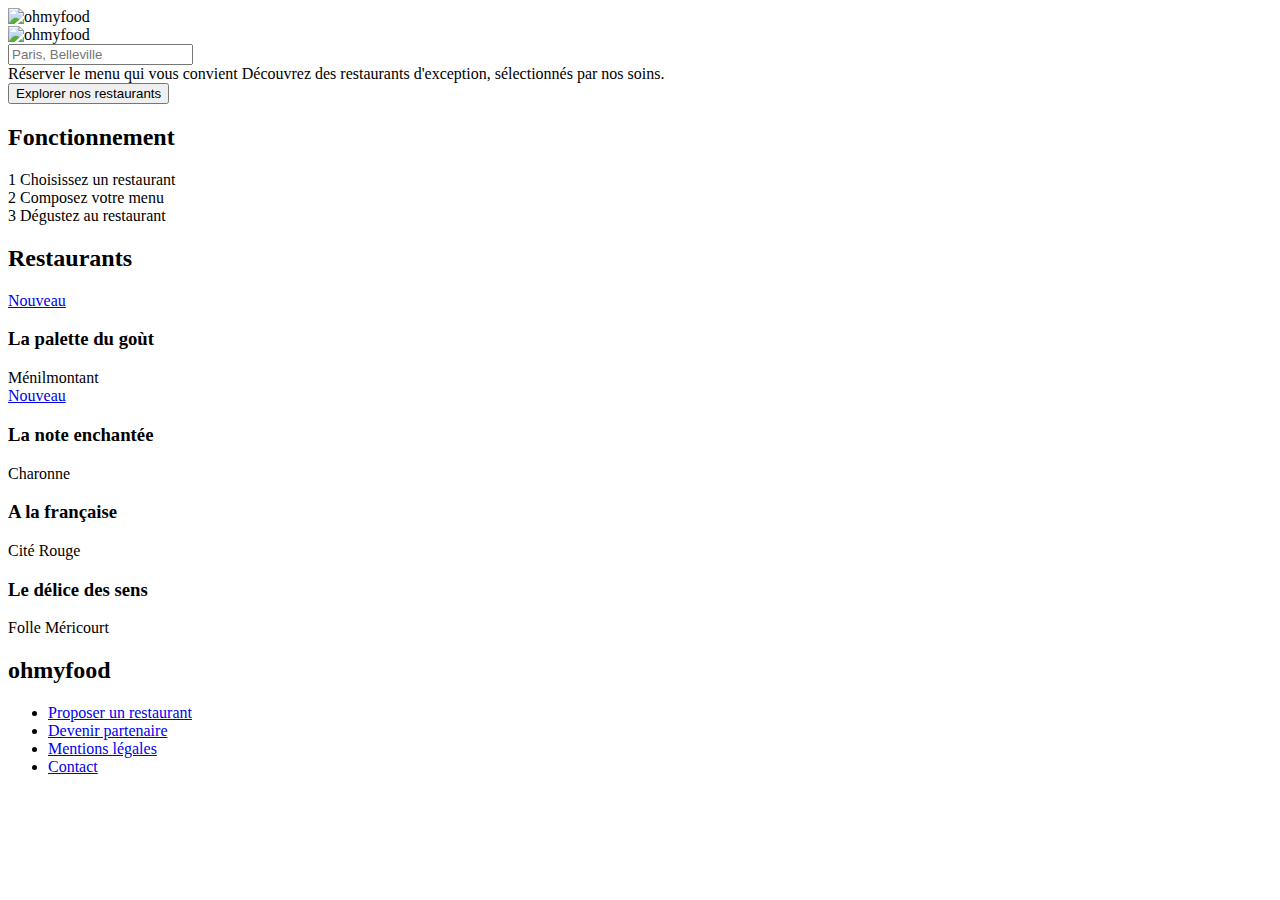
==== index.html @ 17a419fb "adding index.html" ====
<!DOCTYPE html>

<html lang="fr">

<head>
	<meta charset="UTF-8" />
	<title>Ohmyfood_Accueil</title>
	


	<link href="https://fonts.googleapis.com/css2?family=Roboto:wght@300;400;700&family=Shrikhand&display=swap"
		rel="stylesheet">

	<link rel="stylesheet" href="https://use.fontawesome.com/releases/v5.15.4/css/all.css"
		integrity="sha384-DyZ88mC6Up2uqS4h/KRgHuoeGwBcD4Ng9SiP4dIRy0EXTlnuz47vAwmeGwVChigm" crossorigin="anonymous" />

	<meta name="viewport" content="width=device-width, initial-scale=1.0">
	<link rel="stylesheet" href="css/styles.css" />
</head>

<!--MAIN-->

<body>
	<div class="loader">
		<span class="spinner"></span>
		<img src="img/logo-ohmyfood.png" alt="ohmyfood" class="logo">
	</div>

	<div class="container">
	
	<!----CARTOUCHE-ACCUEIL----762px--------------------------->
	<header>

		<div class="titre_principal">
			<img src="img/logo-ohmyfood.png" alt="ohmyfood" class="logo">
		</div>

	</header>


	<main>
		<!--FORMULAIRE-VILLE------------------------------->
		<section>
			<div class="formulaire">
				<form method="post" action="traitement.php">	
					<div class="label_search">
						<i class="fas fa-map-marker-alt" aria-hidden="true"></i>
						<label for="ville"><i class="bi bi-geo-alt-fill" aria-hidden="true"></i></label>
						<input type="text" name="ville" id="ville" placeholder="Paris, Belleville">
					</div>
					<div class="instruction">
						<span class="titre_inst">Réserver le menu qui vous convient</span>
						<span class="sous_titre_inst">Découvrez des restaurants d'exception, sélectionnés par nos soins.</span>
					</div>

					<div class="submit_search">
						<input class="submit_search" type="submit" value="Explorer nos restaurants" />
					</div>

				</form>
			</div>
		</section>


<!---FONCTIONNEMENT----------------------------------->
		<aside>
			<div class="fonctionnement">
				<h2>Fonctionnement</h2>
				<div class="one_two_three">
					<span class="num">1</span>
					<i class="fas fa-mobile-alt" aria-hidden="true"></i>
					<span class="fonct_descript">Choisissez un restaurant</span>

				</div>
				<div class="one_two_three">
					<span class="num">2</span>
					<i class="fas fa-list" aria-hidden="true"></i>
					<span class="fonct_descript">Composez votre menu</span>
				</div>
				<div class="one_two_three">
					<span class="num">3</span>
					<i class="fas fa-store" aria-hidden="true"></i>
					<span class="fonct_descript">Dégustez au restaurant</span>
				</div>
			</div>
		</aside>

		<!----RESTAURANTS-------------------------------->
		<article>
			<div class="titre_second">
				<H2>Restaurants</H2>
			</div>
			<div class="item-rest-first">
				<a class="img-rest restau1" href="index2.html">
					<span class="tag-new">Nouveau</span>
				</a>
				<div class="info-rest">
					<div class="info-details">
						<h3>La palette du goùt</h3>
						<span class="place">Ménilmontant</span>
					</div>
					<div class="btn-favorite">
						<i class="far fa-heart btn-bw"></i>
						<i class="fa fa-solid fa-heart btn-color"></i>
					</div>
				</div>
			</div>
			
			<div class="item-rest-two">
				<a class="img-rest restau2"
					href="menu-a-la-francaise.html">
					<span class="tag-new">Nouveau</span>
				</a>
				<div class="info-rest">
					<div class="info-details">
						<h3>La note enchantée</h3>
						<span class="place">Charonne</span>
					</div>
					<div class="btn-favorite">
						<i class="far fa-heart btn-bw"></i>
						<i class="fa fa-solid fa-heart btn-color"></i>
					</div>
				</div>
			</div>
			<div class="item-rest-third">
				<a class="img-rest restau3" href="menu-a-la-francaise.html">
					
				</a>
				<div class="info-rest">
					<div class="info-details">
						<h3>A la française</h3>
						<span class="place">Cité Rouge</span>
					</div>
					<div class="btn-favorite">
						<i class="far fa-heart btn-bw"></i>
						<i class="fa fa-solid fa-heart btn-color"></i>
					</div>
				</div>
			</div>
			<div class="item-rest-fourth">
				<a class="img-rest restau4" href="index2.html">
					
				
				</a>
				<div class="info-rest">
					<div class="info-details">
						<h3>Le délice des sens</h3>
						<span class="place">Folle Méricourt</span>
					</div>
					<div class="btn-favorite">
						<i class="far fa-heart btn-bw"></i>
						<i class="fa fa-solid fa-heart btn-color"></i>
					</div>
				</div>
			</div>
			
		</article>
	</main>
	<!----PIED DE PAGE-------------------------------->
	<footer>

		<h2>ohmyfood</h2>

		<div class="fin_page">
			<ul class="fin_page_list">
				<li class="mention_sup">
					<i class="fas fa-utensils" aria-hidden="true"></i>
					<a href="#">Proposer un restaurant</a>
				</li>
				<li class="mention_sup">
					<i class="fas fa-hands-helping" aria-hidden="true"></i>
					<a href="#">Devenir partenaire</a>
				</li>
				<li><a href="#">Mentions légales</a>
				</li>
				<li><a href="mailto:contact@davidgaillard.com">Contact</a>
				</li>
				<!----Lien vers adresse email-->
			</ul>
		</div>
	</footer>

</body>

</html>




<!----ICONES------------------------------
mobile====<i class="fas fa-mobile-alt"></i>
coeur====<i class="fas fa-heart"></i><i class="fal fa-heart"></i>
Fourchettes====<i class="fal fa-utensils"></i>
flêche gauche=====<i class="fas fa-arrow-left"></i>
list====<i class="fas fa-list"></i>
map====<i class="fas fa-map-marker-alt"></i>
partenaire====<i class="fas fa-hands-helping"></i>
check====<i class="far fa-check-circle"></i>
cercle plein====<i class="fas fa-circle"></i>
restaurant====<i class="fas fa-store"></i>
champagne===<i class="far fa-glass-cheers"></i>
cravate====<i class="fas fa-user-tie"></i>
chef=====<i class="fas fa-hat-chef"></i>
chevron====<i class="fal fa-chevron-circle-down"></i>
chevron plein===<i class="fad fa-chevron-circle-down"></i>

----ICONES--------------------------->
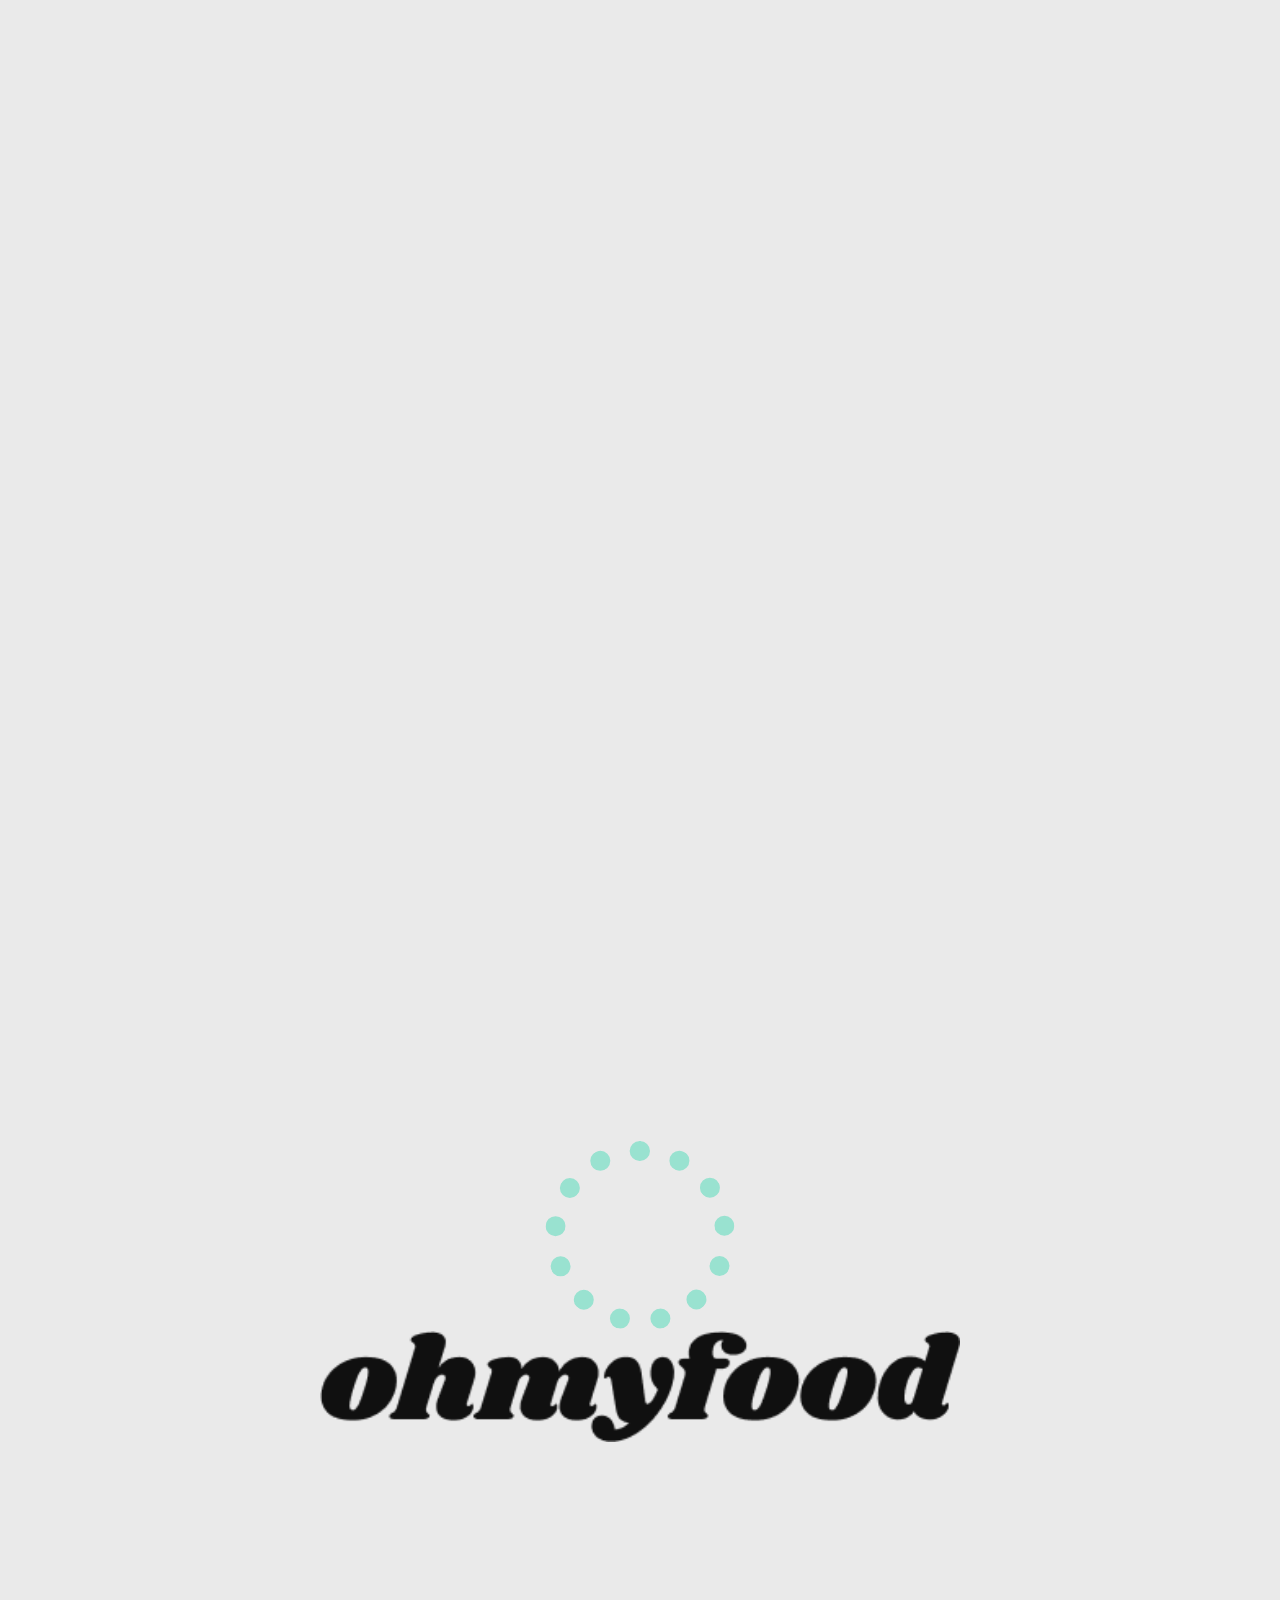
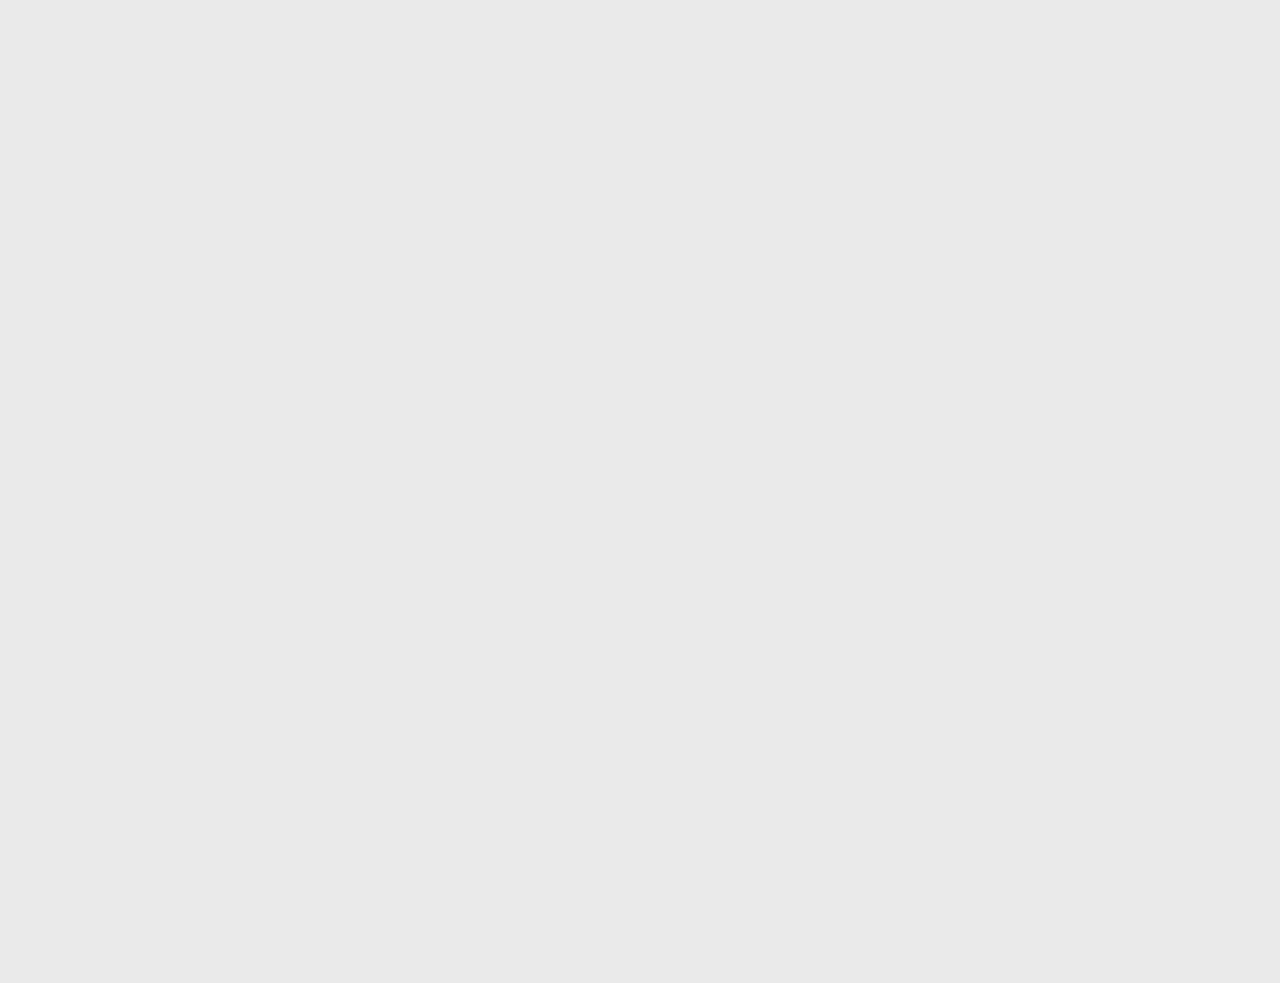
==== commit c0afacc8: "maj" ====
--- a/index.html
+++ b/index.html
@@ -18,7 +18,7 @@
 	<link rel="stylesheet" href="css/styles.css" />
 </head>
 
-<!--MAIN-->
+
 
 <body>
 	<div class="loader">
@@ -28,7 +28,8 @@
 
 	<div class="container">
 	
-	<!----CARTOUCHE-ACCUEIL----762px--------------------------->
+	
+<!----CARTOUCHE-ACCUEIL----762px--------------------------->
 	<header>
 
 		<div class="titre_principal">
@@ -39,7 +40,7 @@
 
 
 	<main>
-		<!--FORMULAIRE-VILLE------------------------------->
+<!--FORMULAIRE-VILLE------------------------------->
 		<section>
 			<div class="formulaire">
 				<form method="post" action="traitement.php">	
@@ -58,6 +59,7 @@
 					</div>
 
 				</form>
+				<a class="identity"></a>
 			</div>
 		</section>
 
@@ -65,7 +67,9 @@
 <!---FONCTIONNEMENT----------------------------------->
 		<aside>
 			<div class="fonctionnement">
-				<h2>Fonctionnement</h2>
+				<a class="titre_fonct">
+					<h2>Fonctionnement</h2>
+				</a>
 				<div class="one_two_three">
 					<span class="num">1</span>
 					<i class="fas fa-mobile-alt" aria-hidden="true"></i>
@@ -85,15 +89,16 @@
 			</div>
 		</aside>
 
-		<!----RESTAURANTS-------------------------------->
+<!----RESTAURANTS-------------------------------->
 		<article>
 			<div class="titre_second">
 				<H2>Restaurants</H2>
 			</div>
-			<div class="item-rest-first">
-				<a class="img-rest restau1" href="index2.html">
+			<a class="item-rest-first" href="la-palette-du-gout.html">
+				
+				<div class="img-rest restau1" >
 					<span class="tag-new">Nouveau</span>
-				</a>
+				</div>
 				<div class="info-rest">
 					<div class="info-details">
 						<h3>La palette du goùt</h3>
@@ -104,13 +109,13 @@
 						<i class="fa fa-solid fa-heart btn-color"></i>
 					</div>
 				</div>
-			</div>
+			</a>
 			
-			<div class="item-rest-two">
-				<a class="img-rest restau2"
-					href="menu-a-la-francaise.html">
+			<a class="item-rest-two" href="la-note-enchantee.html">
+				<div class="img-rest restau2"
+					>
 					<span class="tag-new">Nouveau</span>
-				</a>
+			</div>
 				<div class="info-rest">
 					<div class="info-details">
 						<h3>La note enchantée</h3>
@@ -121,11 +126,11 @@
 						<i class="fa fa-solid fa-heart btn-color"></i>
 					</div>
 				</div>
-			</div>
-			<div class="item-rest-third">
-				<a class="img-rest restau3" href="menu-a-la-francaise.html">
+			</a>
+			<a class="item-rest-third" href="menu-a-la-francaise.html">
+				<div class="img-rest restau3" >
 					
-				</a>
+				</div>
 				<div class="info-rest">
 					<div class="info-details">
 						<h3>A la française</h3>
@@ -136,12 +141,10 @@
 						<i class="fa fa-solid fa-heart btn-color"></i>
 					</div>
 				</div>
-			</div>
-			<div class="item-rest-fourth">
-				<a class="img-rest restau4" href="index2.html">
-					
-				
-				</a>
+			</a>
+			<a class="item-rest-fourth" href="le-delice-des-sens.html">
+				<div class="img-rest restau4" >
+				</div>
 				<div class="info-rest">
 					<div class="info-details">
 						<h3>Le délice des sens</h3>
@@ -152,11 +155,10 @@
 						<i class="fa fa-solid fa-heart btn-color"></i>
 					</div>
 				</div>
-			</div>
-			
+			</a>
 		</article>
 	</main>
-	<!----PIED DE PAGE-------------------------------->
+<!----PIED DE PAGE-------------------------------->
 	<footer>
 
 		<h2>ohmyfood</h2>
@@ -175,11 +177,12 @@
 				</li>
 				<li><a href="mailto:contact@davidgaillard.com">Contact</a>
 				</li>
-				<!----Lien vers adresse email-->
+<!----Lien vers adresse email-->
 			</ul>
 		</div>
+	
 	</footer>
-
+</div>
 </body>
 
 </html>
--- a/css/styles.css
+++ b/css/styles.css
@@ -0,0 +1,684 @@
+/*----------IMPORT-----------*/
+@keyframes fade-out {
+  from {
+    display: block;
+    opacity: 1;
+  }
+  to {
+    display: none;
+    opacity: 0;
+  }
+}
+@keyframes fade-in {
+  from {
+    display: none;
+    opacity: 0;
+  }
+  to {
+    display: block;
+    opacity: 1;
+  }
+}
+@keyframes rotate-spinner {
+  from {
+    transform: rotate(0);
+  }
+  to {
+    transform: rotate(360deg);
+  }
+}
+@keyframes background-color-variation-1 {
+  0% {
+    background-color: #f6f6f6;
+  }
+  100% {
+    background-color: #F5EDFF;
+  }
+}
+/*----------ANIMATION-PAGE-RESTAURANT---------*/
+.type_menu_ent, .type_menu_pla, .type_menu_des {
+  animation-name: fade-in;
+  animation-duration: 2000ms;
+  animation-timing-function: ease-in-out;
+  animation-fill-mode: forwards;
+}
+
+.type_menu_pla {
+  animation-duration: 3000ms;
+}
+
+.type_menu_des {
+  animation-duration: 4000ms;
+}
+
+body {
+  width: 100%;
+  min-height: 100%;
+  position: relative;
+  padding: 0;
+  margin: 0;
+}
+
+body, input {
+  font-family: "Roboto", sans-serif;
+}
+
+.mention_sup {
+  font-weight: bold;
+}
+
+/*---ANIMATION-LOADER---------*/
+.loader {
+  opacity: 1;
+  position: absolute;
+  top: 0;
+  flex-direction: column;
+  align-items: center;
+  width: 100%;
+  height: 100%;
+  background: #eaeaea;
+  display: flex;
+  align-items: center;
+  justify-content: center;
+  animation: 2000ms linear 2000ms fade-out;
+  animation-fill-mode: forwards;
+}
+
+.spinner {
+  width: 150px;
+  height: 150px;
+  display: block;
+  border-radius: 3000px;
+  border: 20px dotted #99E2D0;
+  animation: 2000ms linear 0s infinite rotate-spinner;
+}
+
+.container {
+  opacity: 0;
+  animation: 2000ms linear 2000ms fade-in;
+  animation-fill-mode: forwards;
+}
+
+/*----FIN-ANIMATION-LOADER---*/
+/*----MOBILE 762px-----
+-------------------------*/
+main > *, footer, header {
+  max-width: 768px;
+  margin: 0 auto;
+  display: flex;
+  flex-direction: column;
+}
+
+header {
+  padding-top: 20px;
+  padding-bottom: 20px;
+  font-family: "Shrikhand", cursive;
+}
+
+/*----TITRE-----*/
+.titre_principal {
+  display: flex;
+  flex-direction: row;
+  align-items: center;
+  justify-content: space-between;
+}
+
+.logo {
+  width: 50%;
+  color: black;
+  margin-right: auto;
+  margin-left: auto;
+}
+
+/*----FORMULAIRE-----*/
+.formulaire {
+  display: flex;
+  align-content: center;
+  background-color: #f6f6f6;
+  padding-bottom: 140px;
+}
+
+.label_search {
+  display: flex;
+  align-items: center;
+  justify-content: center;
+  background-color: #eaeaea;
+  font-size: 100%;
+  font-weight: bold;
+  text-decoration: none;
+  height: 30%;
+  border-radius: 0rem 0rem 0rem 0rem;
+  border-top: 1px solid #9e9d9d;
+}
+
+.label_search i {
+  padding-right: 10px;
+  font-size: 120%;
+}
+
+input[type=text i] {
+  display: flex;
+  background-color: #eaeaea;
+  color: black;
+  text-align: start;
+  cursor: text;
+  border-width: 0px;
+  font-weight: bold;
+  font-size: 130%;
+  width: 150px;
+}
+
+.submit_search input {
+  display: flex;
+  user-select: none;
+  align-items: flex-start;
+  text-align: center;
+  cursor: pointer;
+  background: linear-gradient(135deg, #FF79DA 0%, #9356dc 100%);
+  box-shadow: 3px 3px 3px #9356dc;
+  color: white;
+  border-radius: 8rem 8rem 8rem 8rem;
+  padding: 15px 25px;
+  border-width: 0px;
+  color: white;
+  font-weight: bold;
+  font-size: 120%;
+  margin-left: auto;
+  margin-right: auto;
+  margin-top: 40px;
+}
+
+/*--ANIMATION-BOUTON-SUBMIT----*/
+.submit_search input:hover {
+  box-shadow: 6px 6px 6px #9356dc;
+}
+
+/***--FIN-ANIMATION-BOUTON-SUBMIT---*/
+.instruction {
+  display: flex;
+  color: #7d7d7d;
+  align-items: center;
+  flex-wrap: wrap;
+  padding-left: 30px;
+  padding-right: 30px;
+  padding-top: 50px;
+  padding-bottom: 50px;
+  text-align: center;
+}
+
+.titre_inst {
+  color: black;
+  font-size: 180%;
+  font-weight: bold;
+  text-align: center;
+  width: 100%;
+  padding-bottom: 15px;
+}
+
+.sous_titre_inst {
+  color: black;
+  font-size: 120%;
+  text-align: center;
+  width: 100%;
+}
+
+/*----FONCTIONNEMENT-----*/
+.fonctionnement {
+  display: flex;
+  flex-direction: column;
+  margin-right: 10px;
+  margin-left: 15px;
+}
+
+/*---ANIMATION---*/
+.one_two_three {
+  display: flex;
+  flex-direction: row;
+  justify-content: flex-start;
+  align-items: center;
+  background-color: #f6f6f6;
+  box-shadow: 5px 5px 5px #eaeaea;
+  color: black;
+  padding-left: 20px;
+  padding-top: 20px;
+  padding-bottom: 20px;
+  padding-right: 20px;
+  border-radius: 2rem 2rem 2rem 2rem;
+  margin-bottom: 24px;
+  margin-left: 10px;
+  font-weight: bold;
+  transition: background-color 0.5s, box-shadow 0.2s;
+}
+.one_two_three:hover {
+  background-color: #F5EDFF;
+  cursor: pointer;
+}
+.one_two_three:hover i {
+  color: #9356dc;
+}
+
+.fonct_descript {
+  font-size: 120%;
+  margin-left: 20px;
+}
+
+.num {
+  color: white;
+  border-radius: 2rem;
+  background-color: #9356dc;
+  border: 0.5px black solid;
+  margin: 5px 10px 5px -30px;
+  padding: 5px 10px 5px 10px;
+  font-size: 110%;
+}
+
+/*----RESTAURANTS-----*/
+article {
+  display: flex;
+  flex-direction: column;
+  background-color: #f6f6f6;
+  align-items: flex-start;
+  flex-direction: column;
+}
+
+.titre_second {
+  margin-left: 15px;
+}
+
+.item-rest-third, .item-rest-two, .item-rest-first, .item-rest-fourth {
+  display: flex;
+  flex-wrap: wrap;
+  justify-content: space-between;
+  width: calc(100% - 30px);
+  /*--pour-30px de marge---*/
+  height: 350px;
+  margin-bottom: 30px;
+  background-color: white;
+  text-decoration: none;
+  color: black;
+  border: solid 4px #F2F2F2;
+  border-radius: 15px;
+  overflow: hidden;
+  box-sizing: border-box;
+  margin-left: 15px;
+  margin-right: 15px;
+}
+
+.item-rest a div {
+  object-fit: cover;
+  width: 100%;
+  height: 80%;
+}
+
+.img-rest {
+  display: block;
+  position: relative;
+  height: 250px;
+  width: 100%;
+  background: white;
+  flex-shrink: 0;
+  background-size: cover;
+  background-repeat: no-repeat;
+  background-position: center;
+}
+.img-rest.restau1 {
+  background-image: url("../img/restaurants/jay-wennington-N_Y88TWmGwA-unsplash.jpg");
+}
+.img-rest.restau2 {
+  background-image: url("../img/restaurants/stil-u2Lp8tXIcjw-unsplash.jpg");
+}
+.img-rest.restau3 {
+  background-image: url("../img/restaurants/toa-heftiba-DQKerTsQwi0-unsplash.jpg");
+}
+.img-rest.restau4 {
+  background-image: url("../img/restaurants/louis-hansel-shotsoflouis-qNBGVyOCY8Q-unsplash.jpg");
+}
+
+.img-rest .tag-new {
+  position: absolute;
+  top: 20px;
+  right: 20px;
+  background-color: #99E2D0;
+  color: green;
+  font-weight: bold;
+  font-size: 120%;
+  padding-left: 15px;
+  padding-right: 15px;
+  padding-top: 10px;
+  padding-bottom: 10px;
+}
+
+.info-rest {
+  display: flex;
+  flex-direction: row;
+  align-items: center;
+  justify-content: space-between;
+  padding-bottom: 20px;
+  width: 100%;
+}
+
+/*--------------COEUR-----------------*/
+.btn-favorite {
+  font-size: 20px;
+  margin-right: 20px;
+}
+
+.btn-bw {
+  display: block;
+}
+
+.btn-color {
+  color: transparent;
+  background: linear-gradient(30deg, #FF79DA, #9356dc);
+  background-clip: unset;
+  -webkit-background-clip: text;
+  display: none;
+}
+
+/*------ANIMATION-COEUR-----------*/
+.btn-favorite:hover {
+  animation-name: fade-in;
+  animation-duration: 2000ms;
+  animation-timing-function: ease-in-out;
+  animation-fill-mode: forwards;
+  cursor: pointer;
+}
+.btn-favorite:hover .btn-color {
+  display: block;
+}
+.btn-favorite:hover .btn-bw {
+  display: none;
+}
+
+/****---FIN-ANIMATION-COEUR--------------*/
+.info-details {
+  line-height: 15px;
+  padding-left: 15px;
+}
+.info-details span {
+  font-size: 120%;
+}
+
+/*----PAGE-MENU-------*/
+.titre_fleche {
+  display: flex;
+  justify-content: center;
+  position: relative;
+  align-items: center;
+}
+.titre_fleche .fleche_retour {
+  font-size: 200%;
+  color: black;
+  padding-left: 15px;
+}
+
+.photo_resto {
+  position: absolute;
+  top: 0;
+  width: 100%;
+  display: block;
+  max-width: 100%;
+}
+.photo_resto .wrapper {
+  max-width: 768px;
+  margin: 0 auto;
+  height: 520px;
+  background-repeat: no-repeat;
+  background-size: cover;
+  background-position: center center;
+}
+.photo_resto .wrapper img {
+  width: 100%;
+}
+.photo_resto .wrapper.restau1 {
+  background-image: url(../img/restaurants/jay-wennington-N_Y88TWmGwA-unsplash.jpg);
+}
+.photo_resto .wrapper.restau2 {
+  background-image: url(../img/restaurants/stil-u2Lp8tXIcjw-unsplash.jpg);
+}
+.photo_resto .wrapper.restau3 {
+  background-image: url(../img/restaurants/toa-heftiba-DQKerTsQwi0-unsplash.jpg);
+}
+.photo_resto .wrapper.restau4 {
+  background-image: url(../img/restaurants/louis-hansel-shotsoflouis-qNBGVyOCY8Q-unsplash.jpg);
+}
+
+.card_container {
+  position: relative;
+  overflow: hidden;
+}
+.card_container > .les_menus {
+  margin-top: 420px;
+  position: relative;
+  background-color: #eaeaea;
+  border-radius: 25px 25px 0 0;
+}
+
+.titre_resto h1 {
+  font-family: "Shrikhand", cursive;
+}
+
+.titre_resto i {
+  font-size: 180%;
+  /*--color: grey;---*/
+}
+
+.titre_resto {
+  display: flex;
+  align-content: space-between;
+  flex-direction: row;
+  align-items: center;
+  justify-content: space-between;
+  margin-left: 10px;
+  margin-right: 10px;
+}
+
+form.menu {
+  margin-left: 10px;
+  margin-right: 10px;
+}
+
+.category, .submit_search {
+  margin-top: 10px;
+  margin-bottom: 90px;
+}
+
+.titre_menu {
+  color: grey;
+  font-size: 20px;
+  padding-bottom: 8px;
+  margin-bottom: 15px;
+  padding-top: 15px;
+  padding-bottom: 15px;
+}
+
+.titre_menu_decor {
+  border-bottom: 3px #99E2D0 solid;
+  padding-top: 15px;
+  padding-bottom: 10px;
+}
+
+.tile_plate {
+  display: flex;
+  height: 70px;
+  /*--ex-pink---*/
+  background: white;
+  border-radius: 10px;
+  margin-bottom: 15px;
+  cursor: pointer;
+}
+
+.text_menu {
+  display: flex;
+  flex-direction: column;
+  justify-content: space-evenly;
+  width: calc(100% - 70px - 60px - 20px);
+  /*--ex-green---*/
+  background: white;
+  border-radius: 10px 0px 0 10px;
+  line-height: 150%;
+  padding-top: 5px;
+  padding-bottom: 5px;
+  padding-left: 15px;
+}
+
+.title_plate, .subtitle_plate {
+  display: block;
+  width: 100%;
+  text-overflow: ellipsis;
+  white-space: nowrap;
+  overflow: hidden;
+}
+
+.title_plate {
+  font-weight: bold;
+  font-size: 18px;
+}
+
+.subtitle_plate {
+  display: block;
+  font-size: 15px;
+  color: grey;
+}
+
+.prix {
+  text-align: bottom;
+  width: 60px;
+  flex-shrink: 0;
+  /*--ex-orange---*/
+  background: white;
+  margin-left: auto;
+  border-radius: 0 10px 10px 0;
+  padding-top: 40px;
+  padding-bottom: 0px;
+}
+
+.chbx_plate_selected {
+  display: none;
+}
+
+.icon-check, .check_chevron {
+  width: 0px;
+  flex-shrink: 0;
+  background: #99E2D0;
+  border-radius: 0 10px 10px 0;
+  transition: width 1000ms;
+  padding-top: 15px;
+  padding-bottom: 15px;
+}
+
+.check_chevron {
+  font-size: 25px;
+  width: 100%;
+  padding: 0;
+  display: flex;
+  top: 8px;
+  position: relative;
+  align-items: center;
+  justify-content: center;
+  color: white;
+}
+.check_chevron.fa-chevron-circle-down:before {
+  transform: rotate(360deg);
+  transition: transform 2000ms;
+}
+
+.icon-check {
+  overflow: hidden;
+}
+
+.chbx_plate_selected:checked + .icon-check {
+  width: 70px;
+}
+
+.chbx_plate_selected:checked + .icon-check i::before {
+  transform: rotate(0);
+}
+
+/*----FOOTER-----*/
+footer {
+  display: flex;
+  flex-direction: column;
+  align-content: flex-start;
+  background-color: #353535;
+  border-radius: 0rem 0rem 0rem 0rem;
+  color: white;
+  padding-left: 0px;
+  padding-top: 0px;
+  box-sizing: border-box;
+}
+footer h2 {
+  font-family: "Shrikhand", cursive;
+  padding-left: 40px;
+}
+footer i {
+  color: white;
+  padding-right: 10px;
+}
+
+.fin_page_list {
+  list-style: none;
+  line-height: 30px;
+}
+
+.fin_page_list li {
+  display: flex;
+  flex-wrap: wrap;
+}
+
+.fin_page_list li i {
+  width: 20px;
+  display: flex;
+  align-items: center;
+  justify-content: center;
+}
+
+.fin_page_list a {
+  color: white;
+  text-decoration: none;
+}
+
+/*--------------------------------------------
+--------------@MEDIA--DESKTOP--1400px-------------------
+----------------------------------------------*/
+@media (min-width: 992px) {
+  body {
+    min-width: 992px;
+    margin: 0 auto;
+    background-image: url(/img/main-champagne.jpeg);
+  }
+
+  .fonctionnement, .one_two_three {
+    display: flex;
+    flex-direction: row;
+    margin-top: 15px;
+    margin-right: 10px;
+    margin-left: 15px;
+    align-items: center;
+  }
+
+  .titre_fonct {
+    display: none;
+  }
+}
+/*----main > *
+/*-@media (max-width: 1400px){
+    main > *,footer,header{
+        max-width: 1400px;
+        margin: 0 auto;
+        background-color: blue;
+    //    display:flex;
+     //   flex-direction: column;
+    }
+
+.fonctionnement,.one_two_three{  
+    display: flex;
+    flex-direction: row;
+    margin-right: 10px;
+    margin-left: 15px;
+    align-items: center;
+}
+    }
+-*/
+
+/*# sourceMappingURL=styles.css.map */
